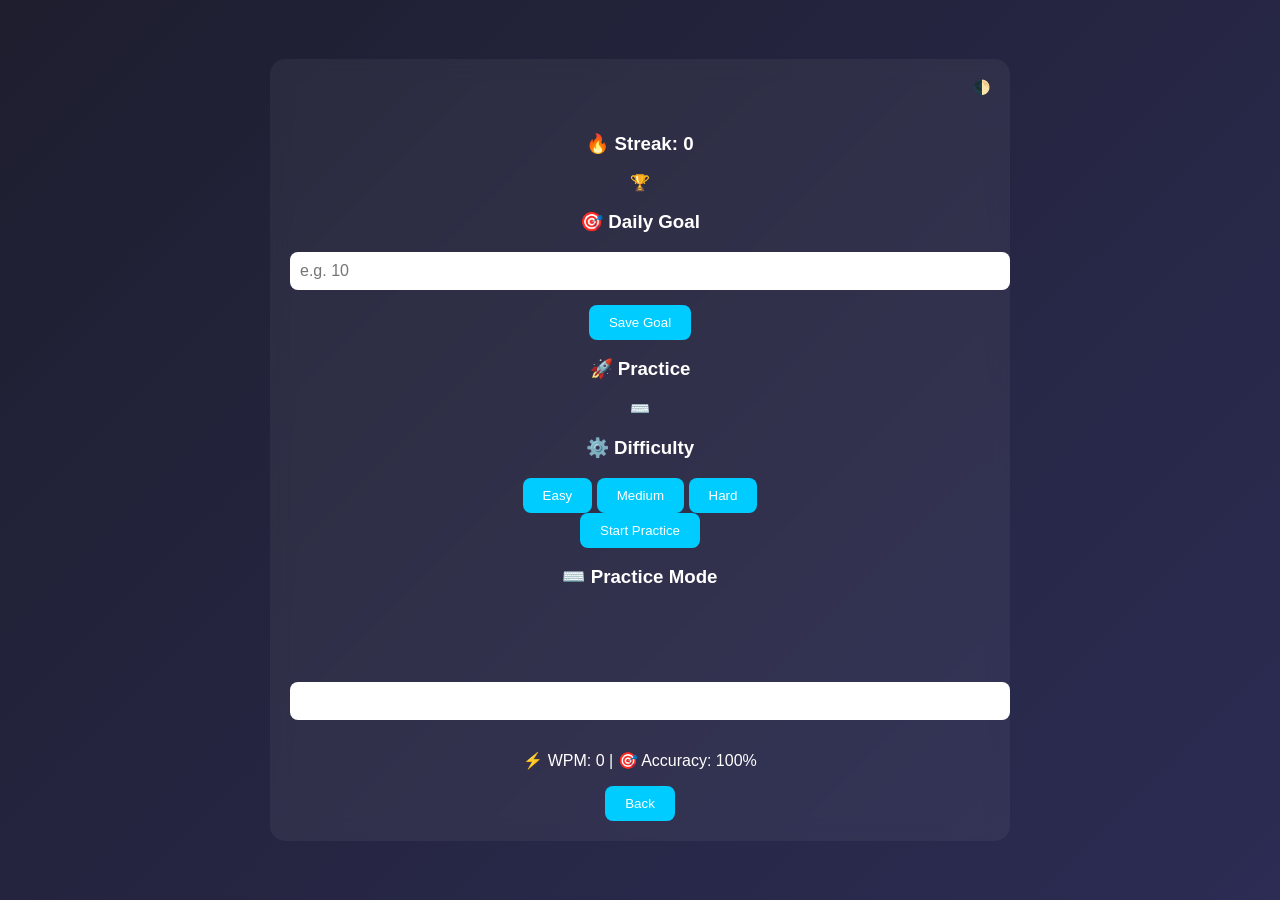
==== dashboard.html @ 6e64af24 "Update dashboard.html" ====
<!DOCTYPE html>
<html lang="en">
<head>
<meta charset="UTF-8">
<meta name="viewport" content="width=device-width, initial-scale=1.0">
<title>Dashboard - TypeMaster</title>
<link rel="stylesheet" href="style.css">
</head>

<body>

<!-- BUBBLES -->
<div class="bubble" style="left:10%"></div>
<div class="bubble" style="left:30%"></div>
<div class="bubble" style="left:50%"></div>
<div class="bubble" style="left:70%"></div>
<div class="bubble" style="left:90%"></div>

<div class="container">

<!-- TOP BAR -->
<div class="top-bar">
  <h2 id="welcome"></h2>
  <span class="toggle" onclick="toggleTheme()">🌓</span>
</div>

<!-- STREAK -->
<div class="card">
  <div class="flex">
    <h3>🔥 Streak: <span id="streak">0</span></h3>
    <span class="icon">🏆</span>
  </div>
  <p id="quote"></p>
</div>

<!-- GOAL -->
<div class="card">
  <h3>🎯 Daily Goal</h3>
  <input id="goal" type="number" placeholder="e.g. 10">
  <button onclick="setGoal()">Save Goal</button>
</div>

<!-- PRACTICE BUTTON -->
<div class="card">
  <div class="flex">
    <h3>🚀 Practice</h3>
    <span class="icon">⌨️</span>
  </div>
  <div class="card">
  <h3>⚙️ Difficulty</h3>
  <button onclick="setDifficulty('easy')">Easy</button>
  <button onclick="setDifficulty('medium')">Medium</button>
  <button onclick="setDifficulty('hard')">Hard</button>
</div>
  <button onclick="startPractice()">Start Practice</button>
</div>

<!-- PRACTICE AREA -->
<div id="practiceBox" class="card hidden">
  <h3>⌨️ Practice Mode</h3>

  <p id="sentence"></p>
  <input id="input" oninput="checkTyping()">

  <div class="progress">
    <div id="progressBar" class="progress-bar"></div>
  </div>

  <p>⚡ WPM: <span id="wpm">0</span> | 🎯 Accuracy: <span id="accuracy">100</span>%</p>

  <button onclick="backToDashboard()">Back</button>
</div>

</div>

<script src="script.js"></script>
</body>
</html>
---- style.css ----
body {
  font-family: 'Poppins', sans-serif;
  background: linear-gradient(135deg, #1e1e2f, #2c2c54);
  color: #fff;
  display: flex;
  justify-content: center;
  align-items: center;
  height: 100vh;
  margin: 0;
}

.container {
  width: 90%;
  max-width: 700px;
  text-align: center;
  background: rgba(255,255,255,0.05);
  padding: 20px;
  border-radius: 15px;
  backdrop-filter: blur(10px);
}

h1 {
  margin-bottom: 10px;
}

.top-bar {
  display: flex;
  justify-content: space-between;
  margin-bottom: 15px;
  font-size: 14px;
}

.progress-container {
  width: 100%;
  height: 8px;
  background: #444;
  border-radius: 5px;
  overflow: hidden;
  margin-bottom: 15px;
}

#progress-bar {
  height: 100%;
  width: 0%;
  background: linear-gradient(90deg, #00ffcc, #00ccff);
  transition: width 0.2s ease;
}

#sentence {
  font-size: 18px;
  margin-bottom: 15px;
  min-height: 60px;
}

.correct {
  color: #00ff99;
}

.incorrect {
  color: #ff4d4d;
}

.current {
  border-bottom: 2px solid #00ccff;
}

input {
  width: 100%;
  padding: 10px;
  font-size: 16px;
  border-radius: 8px;
  border: none;
  outline: none;
  margin-bottom: 15px;
}

button {
  padding: 10px 20px;
  border: none;
  background: #00ccff;
  color: white;
  border-radius: 8px;
  cursor: pointer;
}

button:hover {
  background: #0099cc;
}

@media (max-width: 600px) {
  #sentence {
    font-size: 16px;
  }
}
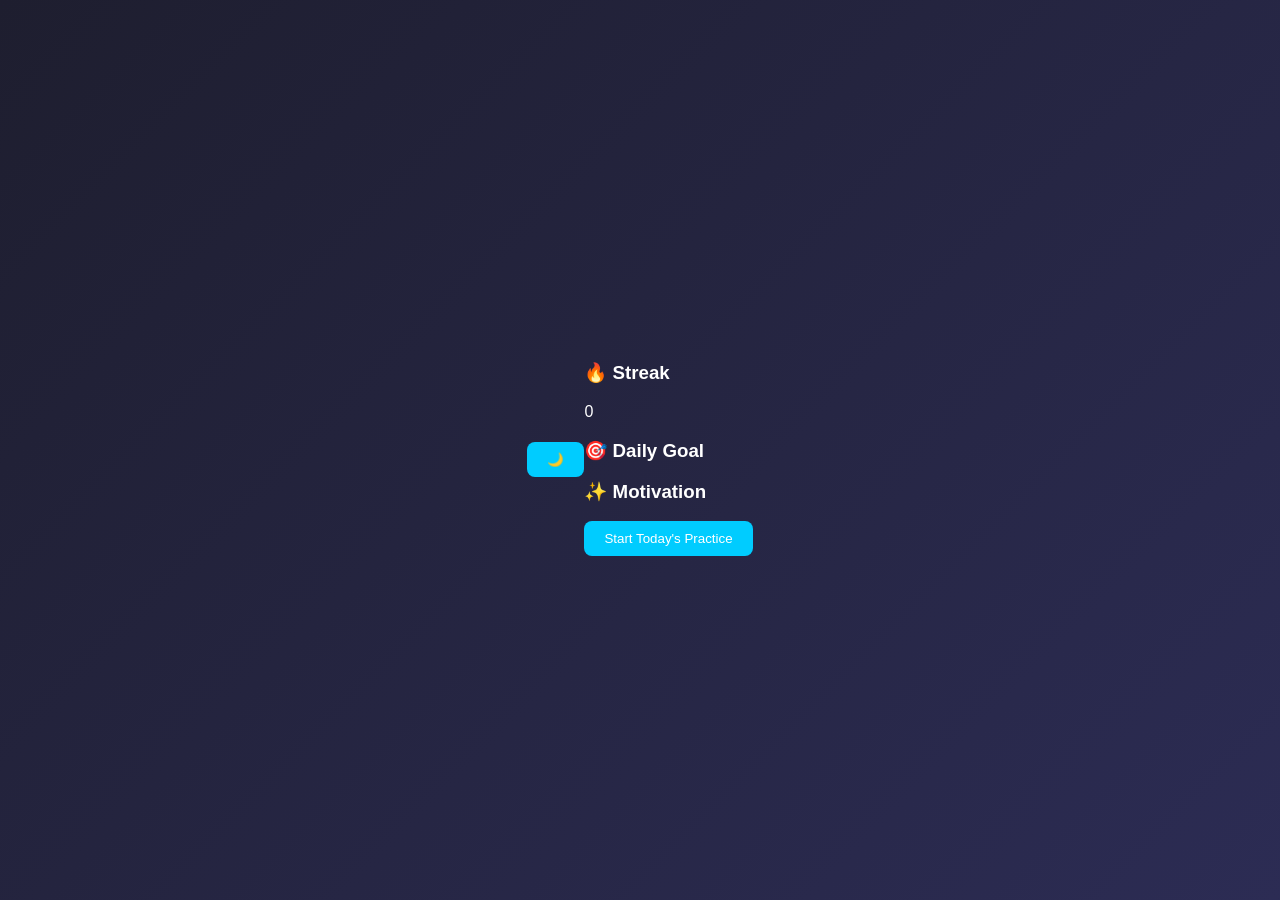
==== commit f69cdf17: "Update dashboard.html" ====
--- a/dashboard.html
+++ b/dashboard.html
@@ -2,74 +2,34 @@
 <html lang="en">
 <head>
 <meta charset="UTF-8">
-<meta name="viewport" content="width=device-width, initial-scale=1.0">
-<title>Dashboard - TypeMaster</title>
+<title>Dashboard</title>
 <link rel="stylesheet" href="style.css">
 </head>
-
 <body>
 
-<!-- BUBBLES -->
-<div class="bubble" style="left:10%"></div>
-<div class="bubble" style="left:30%"></div>
-<div class="bubble" style="left:50%"></div>
-<div class="bubble" style="left:70%"></div>
-<div class="bubble" style="left:90%"></div>
-
-<div class="container">
-
-<!-- TOP BAR -->
-<div class="top-bar">
-  <h2 id="welcome"></h2>
-  <span class="toggle" onclick="toggleTheme()">🌓</span>
+<div class="navbar">
+    <h2 id="welcome"></h2>
+    <button onclick="toggleMode()">🌙</button>
 </div>
 
-<!-- STREAK -->
-<div class="card">
-  <div class="flex">
-    <h3>🔥 Streak: <span id="streak">0</span></h3>
-    <span class="icon">🏆</span>
-  </div>
-  <p id="quote"></p>
-</div>
+<div class="dashboard">
 
-<!-- GOAL -->
-<div class="card">
-  <h3>🎯 Daily Goal</h3>
-  <input id="goal" type="number" placeholder="e.g. 10">
-  <button onclick="setGoal()">Save Goal</button>
-</div>
+    <div class="card">
+        <h3>🔥 Streak</h3>
+        <p id="streak">0</p>
+    </div>
 
-<!-- PRACTICE BUTTON -->
-<div class="card">
-  <div class="flex">
-    <h3>🚀 Practice</h3>
-    <span class="icon">⌨️</span>
-  </div>
-  <div class="card">
-  <h3>⚙️ Difficulty</h3>
-  <button onclick="setDifficulty('easy')">Easy</button>
-  <button onclick="setDifficulty('medium')">Medium</button>
-  <button onclick="setDifficulty('hard')">Hard</button>
-</div>
-  <button onclick="startPractice()">Start Practice</button>
-</div>
+    <div class="card">
+        <h3>🎯 Daily Goal</h3>
+        <p id="goalDisplay"></p>
+    </div>
 
-<!-- PRACTICE AREA -->
-<div id="practiceBox" class="card hidden">
-  <h3>⌨️ Practice Mode</h3>
+    <div class="card">
+        <h3>✨ Motivation</h3>
+        <p id="quote"></p>
+    </div>
 
-  <p id="sentence"></p>
-  <input id="input" oninput="checkTyping()">
-
-  <div class="progress">
-    <div id="progressBar" class="progress-bar"></div>
-  </div>
-
-  <p>⚡ WPM: <span id="wpm">0</span> | 🎯 Accuracy: <span id="accuracy">100</span>%</p>
-
-  <button onclick="backToDashboard()">Back</button>
-</div>
+    <button class="start-btn" onclick="startPractice()">Start Today's Practice</button>
 
 </div>
 
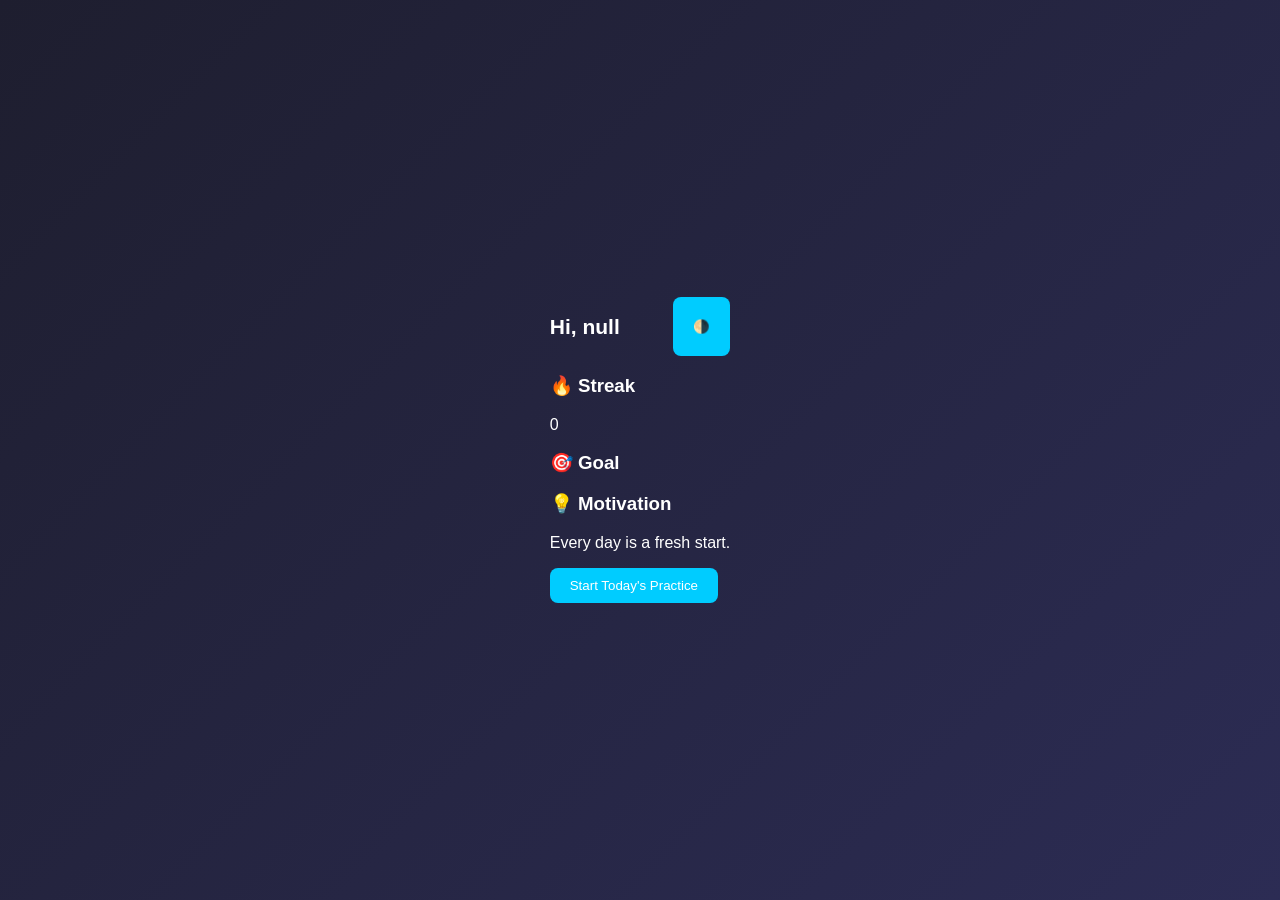
==== commit 1abd8198: "Update dashboard.html" ====
--- a/dashboard.html
+++ b/dashboard.html
@@ -2,31 +2,36 @@
 <html lang="en">
 <head>
 <meta charset="UTF-8">
+<meta name="viewport" content="width=device-width, initial-scale=1.0">
 <title>Dashboard</title>
 <link rel="stylesheet" href="style.css">
 </head>
 <body>
 
-<div class="navbar">
-    <h2 id="welcome"></h2>
-    <button onclick="toggleMode()">🌙</button>
-</div>
-
 <div class="dashboard">
 
-    <div class="card">
-        <h3>🔥 Streak</h3>
-        <p id="streak">0</p>
+    <div class="top-bar">
+        <h2 id="welcome"></h2>
+        <button onclick="toggleTheme()">🌗</button>
     </div>
 
-    <div class="card">
-        <h3>🎯 Daily Goal</h3>
-        <p id="goalDisplay"></p>
-    </div>
+    <div class="cards">
 
-    <div class="card">
-        <h3>✨ Motivation</h3>
-        <p id="quote"></p>
+        <div class="card">
+            <h3>🔥 Streak</h3>
+            <p id="streak">0 days</p>
+        </div>
+
+        <div class="card">
+            <h3>🎯 Goal</h3>
+            <p id="goalDisplay"></p>
+        </div>
+
+        <div class="card">
+            <h3>💡 Motivation</h3>
+            <p id="quote"></p>
+        </div>
+
     </div>
 
     <button class="start-btn" onclick="startPractice()">Start Today's Practice</button>
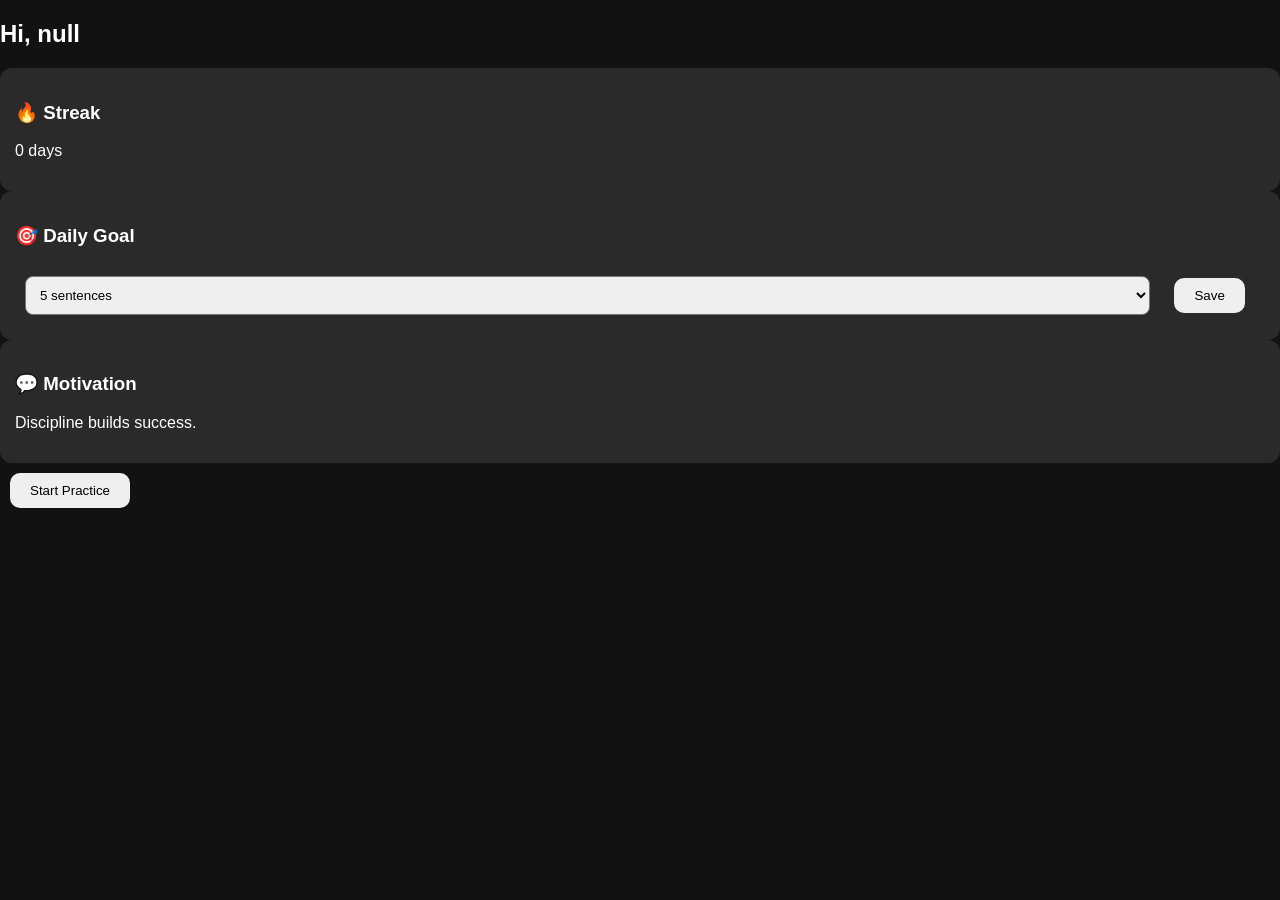
==== commit c79fd791: "Update dashboard.html" ====
--- a/dashboard.html
+++ b/dashboard.html
@@ -1,40 +1,36 @@
 <!DOCTYPE html>
-<html lang="en">
+<html>
 <head>
-<meta charset="UTF-8">
-<meta name="viewport" content="width=device-width, initial-scale=1.0">
 <title>Dashboard</title>
 <link rel="stylesheet" href="style.css">
 </head>
-<body>
 
-<div class="dashboard">
+<body class="dark">
 
-    <div class="top-bar">
-        <h2 id="welcome"></h2>
-        <button onclick="toggleTheme()">🌗</button>
-    </div>
+<div class="container">
 
-    <div class="cards">
+<h2 id="welcome"></h2>
 
-        <div class="card">
-            <h3>🔥 Streak</h3>
-            <p id="streak">0 days</p>
-        </div>
+<div class="card">
+    <h3>🔥 Streak</h3>
+    <p id="streak">0 days</p>
+</div>
 
-        <div class="card">
-            <h3>🎯 Goal</h3>
-            <p id="goalDisplay"></p>
-        </div>
+<div class="card">
+    <h3>🎯 Daily Goal</h3>
+    <select id="goal">
+        <option value="5">5 sentences</option>
+        <option value="10">10 sentences</option>
+    </select>
+    <button onclick="saveGoal()">Save</button>
+</div>
 
-        <div class="card">
-            <h3>💡 Motivation</h3>
-            <p id="quote"></p>
-        </div>
+<div class="card">
+    <h3>💬 Motivation</h3>
+    <p id="quote"></p>
+</div>
 
-    </div>
-
-    <button class="start-btn" onclick="startPractice()">Start Today's Practice</button>
+<button class="main-btn" onclick="startPractice()">Start Practice</button>
 
 </div>
 
--- a/style.css
+++ b/style.css
@@ -1,94 +1,77 @@
 body {
-  font-family: 'Poppins', sans-serif;
-  background: linear-gradient(135deg, #1e1e2f, #2c2c54);
-  color: #fff;
-  display: flex;
-  justify-content: center;
-  align-items: center;
-  height: 100vh;
-  margin: 0;
+    margin: 0;
+    font-family: Arial;
+    transition: 0.3s;
 }
 
-.container {
-  width: 90%;
-  max-width: 700px;
-  text-align: center;
-  background: rgba(255,255,255,0.05);
-  padding: 20px;
-  border-radius: 15px;
-  backdrop-filter: blur(10px);
+.light { background: #f5f7fb; color: #111; }
+.dark { background: #121212; color: #fff; }
+
+.login-container, .dashboard, .practice-container {
+    max-width: 400px;
+    margin: auto;
+    text-align: center;
+    padding: 20px;
 }
 
-h1 {
-  margin-bottom: 10px;
-}
-
-.top-bar {
-  display: flex;
-  justify-content: space-between;
-  margin-bottom: 15px;
-  font-size: 14px;
-}
-
-.progress-container {
-  width: 100%;
-  height: 8px;
-  background: #444;
-  border-radius: 5px;
-  overflow: hidden;
-  margin-bottom: 15px;
-}
-
-#progress-bar {
-  height: 100%;
-  width: 0%;
-  background: linear-gradient(90deg, #00ffcc, #00ccff);
-  transition: width 0.2s ease;
-}
-
-#sentence {
-  font-size: 18px;
-  margin-bottom: 15px;
-  min-height: 60px;
-}
-
-.correct {
-  color: #00ff99;
-}
-
-.incorrect {
-  color: #ff4d4d;
-}
-
-.current {
-  border-bottom: 2px solid #00ccff;
-}
-
-input {
-  width: 100%;
-  padding: 10px;
-  font-size: 16px;
-  border-radius: 8px;
-  border: none;
-  outline: none;
-  margin-bottom: 15px;
+input, select {
+    width: 90%;
+    padding: 10px;
+    margin: 10px;
+    border-radius: 8px;
 }
 
 button {
-  padding: 10px 20px;
-  border: none;
-  background: #00ccff;
-  color: white;
-  border-radius: 8px;
-  cursor: pointer;
+    padding: 10px 20px;
+    margin: 10px;
+    border: none;
+    border-radius: 10px;
+    cursor: pointer;
 }
 
-button:hover {
-  background: #0099cc;
+.start-btn {
+    background: #4CAF50;
+    color: white;
 }
 
-@media (max-width: 600px) {
-  #sentence {
-    font-size: 16px;
-  }
+.cards {
+    display: grid;
+    gap: 10px;
 }
+
+.card {
+    padding: 15px;
+    border-radius: 12px;
+    background: rgba(0,0,0,0.05);
+}
+
+.dark .card {
+    background: rgba(255,255,255,0.1);
+}
+
+.sentence {
+    padding: 15px;
+    border-radius: 10px;
+    margin: 15px 0;
+}
+
+.correct { color: green; }
+.wrong { color: red; }
+
+.stats {
+    display: flex;
+    justify-content: space-around;
+}
+
+.popup {
+    position: fixed;
+    top: 30%;
+    left: 50%;
+    transform: translate(-50%, -50%);
+    background: #222;
+    color: white;
+    padding: 20px;
+    border-radius: 10px;
+}
+
+.hidden { display: none; }
